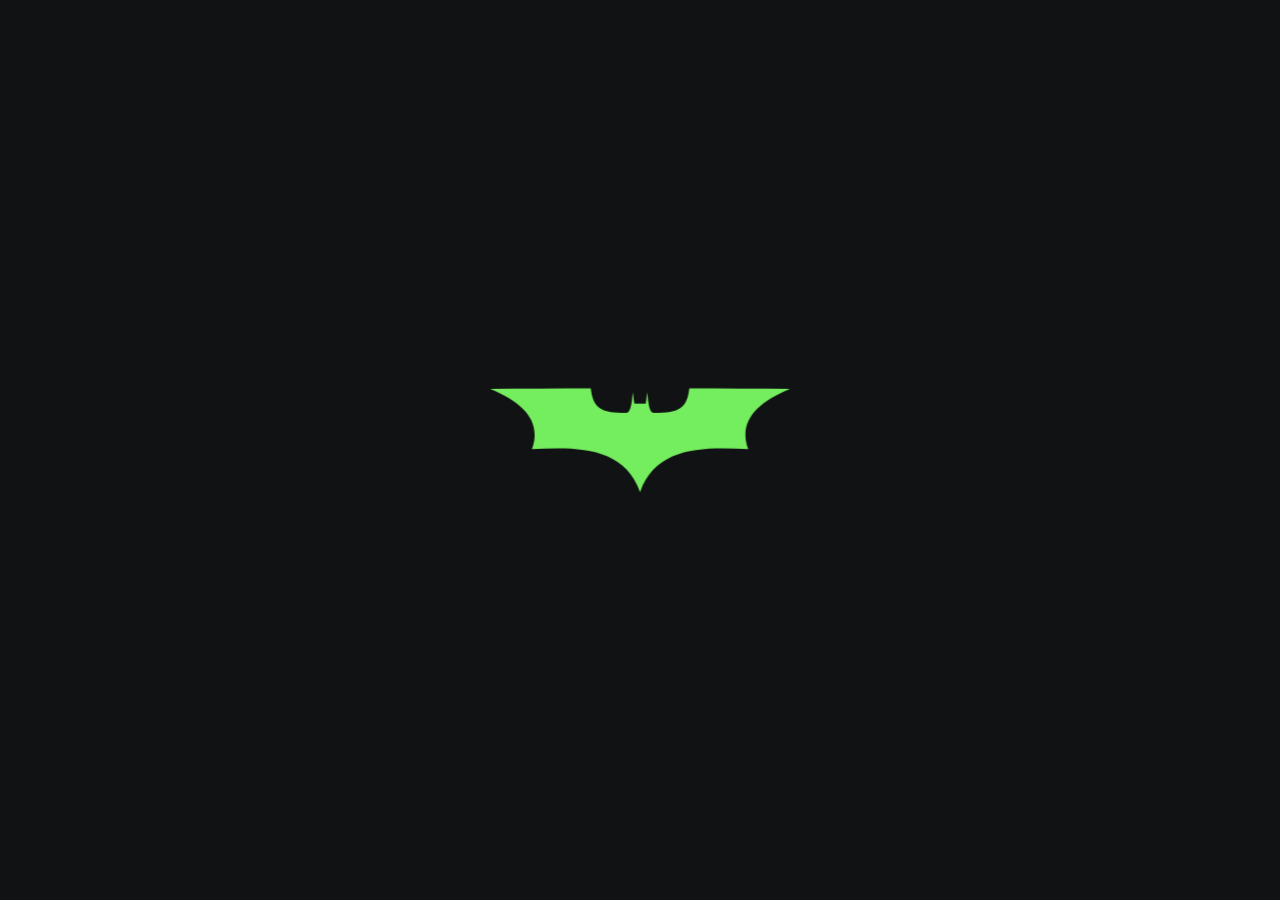
==== index.html @ 6e5eb32a "updated portfolio" ====
<!DOCTYPE html>
<html>
<meta http-equiv="content-type" content="text/html;charset=utf-8" />
<head>
  <meta name="viewport" content="width=device-width, initial-scale=1, maximum-scale=1">
  <meta charset="utf-8" />
  <link rel="icon" type="image/png" href="images/minimal.png">
  <link rel="stylesheet" href="css/index.css">
  <title>Dhrumil</title>
</head>
<body>
  <svg id="clip-paths" width="0" height="0" version="1.1" xmlns="http://www.w3.org/2000/svg" xmlns:xlink="http://www.w3.org/1999/xlink"><g></g></svg>
  <div id="page">
    <header>
      <div id="header-content">
        <div id="header-logo">
          <svg id="logo" width="185" height="77" viewBox="190 30 210 174" xmlns="http://www.w3.org/2000/svg"><path d="M 166,154 C 179,119 154,95.4 114,79.3 155,79.1 197,78.9 239,78.7 242,103 250,109 283,109 289,109 290,93.9 291,83.7 292,88.3 292,92.9 293,97.5 295,97.5 298,97.5 300,97.5 302,97.5 305,97.5 307,97.5 308,92.9 308,88.3 309,83.7 310,93.9 311,109 317,109 350,109 358,103 361,78.7 403,78.9 445,79.1 486,79.3 446,95.4 421,119 434,154 377,151 320,151 300,207 280,151 223,151 166,154 Z" fill="white" fill-rule="evenodd"/></svg>
        </div>
        <h1>Dhrumil Patel</h1>
       <p>Seeking Internship for Fall 2020</p>
        <div id="contact">
          <a href="https://twitter.com/Dhrumilcse" id="twitter"><svg viewBox="0 0 42 36" xmlns="http://www.w3.org/2000/svg"><path d="M40.885 5.917a16.098 16.098 0 0 1-4.7 1.315 8.35 8.35 0 0 0 3.598-4.62 16.18 16.18 0 0 1-5.196 2.026A8.094 8.094 0 0 0 28.614 2c-4.52 0-8.183 3.74-8.183 8.353 0 .655.073 1.293.213 1.904-6.8-.348-12.83-3.674-16.866-8.728a8.447 8.447 0 0 0-1.108 4.2 8.397 8.397 0 0 0 3.64 6.952 8.024 8.024 0 0 1-3.707-1.045v.105c0 4.047 2.82 7.423 6.563 8.19a8.035 8.035 0 0 1-3.695.144c1.042 3.32 4.064 5.734 7.645 5.8A16.206 16.206 0 0 1 1 31.337a22.818 22.818 0 0 0 12.544 3.754c15.05 0 23.282-12.73 23.282-23.768 0-.362-.008-.723-.024-1.08a16.82 16.82 0 0 0 4.083-4.325z"/></svg></a>

          <a href="https://www.linkedin.com/in/dhrumilcse/" id="linkedin"><svg class="svg-icon" viewBox="0 0 33 20"><path d="M19 0h-14c-2.761 0-5 2.239-5 5v14c0 2.761 2.239 5 5 5h14c2.762 0 5-2.239 5-5v-14c0-2.761-2.238-5-5-5zm-11 19h-3v-11h3v11zm-1.5-12.268c-.966 0-1.75-.79-1.75-1.764s.784-1.764 1.75-1.764 1.75.79 1.75 1.764-.783 1.764-1.75 1.764zm13.5 12.268h-3v-5.604c0-3.368-4-3.113-4 0v5.604h-3v-11h3v1.765c1.396-2.586 7-2.777 7 2.476v6.759z"/></svg></a>
			
      <a href="https://medium.com/@dhrumilcse" id="medium"><svg class="svg-icon" viewBox="0 0 33 24"><path d="M2.846 6.887c.03-.295-.083-.586-.303-.784l-2.24-2.7v-.403h6.958l5.378 11.795 4.728-11.795h6.633v.403l-1.916 1.837c-.165.126-.247.333-.213.538v13.498c-.034.204.048.411.213.537l1.871 1.837v.403h-9.412v-.403l1.939-1.882c.19-.19.19-.246.19-.537v-10.91l-5.389 13.688h-.728l-6.275-13.688v9.174c-.052.385.076.774.347 1.052l2.521 3.058v.404h-7.148v-.404l2.521-3.058c.27-.279.39-.67.325-1.052v-10.608z"/></svg></a>

      
      
        </div>
      </div>
    </header>

<!-- CONTENT BLOCK -->

    <div id="content">

      <section id="work">
        <h2>Publication</h2>
        <ul>
          <li><a href="https://doi.org/10.1007/978-981-10-3932-4_10">Recent Research in Wireless Sensor Networks: A trend analysis</a></li>
        </ul>
      </section>

      <section id="openSource">
        <h2>Projects</h2>
        <ul>

          <li><a href="https://github.com/Dhrumilcse/Interactive-Dictionary-in-Python">Interactive Dictionary in Python</a></li>
          <li><a href="https://github.com/Dhrumilcse/Data-Collector-Web-App">Data Collector Web App using PostgreSQL, Flask, and Heroku <a href="https://dataforml.herokuapp.com/">(link)</a></a></li>
          <li>
            <a href="https://github.com/Dhrumilcse/Breast-Cancer-Classifier-ANN">Breast Cancer Classification using ANN 
              <a href="breast-cancer-classifier.pdf">(article)</a> <a href="https://github.com/Dhrumilcse/Breast-Cancer-Classifier-ANN">(ipynb)</a>
          </a></li>
          <li><a href="https://github.com/Dhrumilcse/Web-Scrapper-FIFA.com">Web Scrapper for FIFA.com <a href="https://towardsdatascience.com/web-scraping-5649074f3ead">(article)</a></a></li>
        </ul>
        <a href="https://github.com/Dhrumilcse" class="more">More on GitHub<svg viewBox="0 0 10 16" version="1.1" xmlns="http://www.w3.org/2000/svg" xmlns:xlink="http://www.w3.org/1999/xlink"><path class="arrow" d="M1.01362083,12.9421826 L1,15.6012598 L9.21426767,8.3533766 L1.07301897,1.34639246 L1.05985086,3.91708947 L6.21426767,8.3533766 L1.01362083,12.9421826 Z"></path></svg></a>
      </section>

      <section id="work">
        <h2>Articles</h2>
        <ul>
          <li><a href="https://towardsdatascience.com/your-first-kaggle-competition-submission-64da366e48cb">Predict Who Survived the Titanic Disaster</a></li>
          <li><a href="https://towardsdatascience.com/visualizing-tesla-superchargers-in-france-8c10894ab3c">Visualizing Tesla Superchargers in France using Python and Folium</a></li>
          <li><a href="https://towardsdatascience.com/how-googles-dataset-search-engine-work-928fa5237787">How Google's Dataset Search Engine Works</a></li>
          <li><a href="https://www.digitalvidya.com/blog/genetic-algorithm-tutorial/">Genetic Algoriths: What it is and How they work</a></li>
          <li><a href="https://www.digitalvidya.com/blog/tableau-tutorial-for-beginners/">Tableau for beginners</a></li>

        </ul>
        <a href="https://medium.com/@dhrumilcse" class="more">More on Medium<svg viewBox="0 0 10 16" version="1.1" xmlns="http://www.w3.org/2000/svg" xmlns:xlink="http://www.w3.org/1999/xlink"><path class="arrow" d="M1.01362083,12.9421826 L1,15.6012598 L9.21426767,8.3533766 L1.07301897,1.34639246 L1.05985086,3.91708947 L6.21426767,8.3533766 L1.01362083,12.9421826 Z"></path></svg></a>
      </section>

      <section id="experiments">
        <h2>MOOCs</h2>
        <ul>
          <li>Machine Learning fron Stanford through Coursera (ongoing)</li>
          <li><a href="images/datx.png">Python for Data Science: Microsoft DAT208x</a></li>
          <li><a href="images/bigdata01.jpg">Introduction to Big Data</a></li>
          <li><a href="images/bigdata02.png">Big Data Modeling and Management Systems</a></li>
        </ul>
      </section>

      <section id="credits">
        <ul>
        <li><a href="http://michaelvillar.com">Template Source</a></li>
        </ul>
        </section>

    </div>
  </div>

 <!---------------------------------------------------------------------------------------------------------------------------------------------------------->
  <svg id="page-stripes" class="full-size" width="100%" height="100%" version="1.1" xmlns="http://www.w3.org/2000/svg" xmlns:xlink="http://www.w3.org/1999/xlink"></svg>
  </svg>


	<div id="intro" class="full-size">
    	<div id="logo-container" class="full-size">

      		<svg viewBox="500 0 1400 1240" version="1.1" xmlns="http://www.w3.org/2000/svg" xmlns:xlink="http://www.w3.org/1999/xlin"><path  transform="scale(4 4)" d="M 166,154 C 179,119 154,95.4 114,79.3 155,79.1 197,78.9 239,78.7 242,103 250,109 283,109 289,109 290,93.9 291,83.7 292,88.3 292,92.9 293,97.5 295,97.5 298,97.5 300,97.5 302,97.5 305,97.5 307,97.5 308,92.9 308,88.3 309,83.7 310,93.9 311,109 317,109 350,109 358,103 361,78.7 403,78.9 445,79.1 486,79.3 446,95.4 421,119 434,154 377,151 320,151 300,207 280,151 223,151 166,154 Z" fill="#101214" fill-rule="evenodd"/>
      		</svg>

    	</div>

    		<svg id="stripes" class="full-size" width="100%" height="100%" version="1.1" xmlns="http://www.w3.org/2000/svg" xmlns:xlink="http://www.w3.org/1999/xlink">
    		</svg>
    </div>
    
  <script src="js/dynamics.js"></script>
  <script src="js/tinycolor.js"></script>
  <script src="js/mv.es5.js"></script>
</body>

<!-- Mirrored from www.michaelvillar.com/ by HTTrack Website Copier/3.x [XR&CO'2014], Wed, 15 Nov 2017 10:58:30 GMT -->
</html>
---- css/index.css ----
@import url(http://fonts.googleapis.com/css?family=Source+Sans+Pro|Source+Code+Pro:400,600);

* {
  margin: 0;
  padding: 0;
  font-family: "Source Sans Pro", "HelveticaNeue", "Helvetica Neue", Helvetica, Arial;
  -webkit-user-select: none;
  user-select: none;
}

*:not(a):not(a *) {
  cursor: default;
}

html {
  height: 100%;
}

body {
  background: #101214;
  font-size: 18px;
  -webkit-text-size-adjust: 100%;
  color: #7A7C80;
  min-height: 100%;
}

h1, h2 {
  font-weight: normal;
  font-size: 25px;
  color: white;
}

.full-size {
  position: absolute;
  top: 0;
  left: 0;
  bottom: 0;
  right: 0;
}

#page {
  position: absolute;
  top: 50%;
  left: 0;
  right: 0;
  margin-top: -280px;
  height: 560px;
}

@media only screen and (max-height: 580px),
       only screen and (max-width: 578px) {
  #page {
    top: 14px;
    margin-top: 0;
  }
}

header {
  position: absolute;
  top: 0;
  bottom: 0;
  right: 58%;
  width: 240px;
  display: flex;
  justify-content: center;
  align-items: center;
  flex-direction: column;
}

#header-content {
  text-align: center;
}

#header-logo {
  text-align: center;
}

#header-content #logo {
  margin-bottom: 10px;
}

#header-content p {
  padding-top: 2px;
}

#contact {
  padding-top: 12px;
}

#contact a {
  display: inline-block;
  margin-right: 5px;
}

#contact a,
#contact a svg {
  width: 25px;
  height: 19px;
  cursor: pointer;
}

#contact a svg path {
  fill: #7A7C80;
}
#contact a:hover svg path {
  fill: #adb0b6;
}

#content {
  position: absolute;
  left: 50%;
  width: 50%;
}

section {
  margin-bottom: 30px;
}

section h2 {
  height: 30px;
}

section ul {
  line-height: 22px;
  list-style: none;
  padding-top: 2px;
  padding-bottom: 5px;
}

section ul a {
  color: #7A7C80;
  text-decoration: none;
}
section ul a:hover {
  color: #adb0b6;
}

a.more {
  font-size: 16px;
  text-decoration: none;
}

a.more svg {
  width: 6px;
  height: 10px;
  margin-left: 7px;
}

a.more {
  color: #B0B1B3;
}
a.more .arrow {
  fill: #B0B1B3;
}
a.more:hover {
  color: #adb0b6;
}
a.more:hover .arrow {
  fill: #adb0b6;
}

#page-stripes {
  pointer-events: none;
}

@media only screen and (max-width: 578px) {
  header {
    position: static;
    top: 10px;
    padding-bottom: 16px;
    margin: 40px 24px 16px;
    width: auto;
  }
  #header-content #logo {
    top: -33px;
  }

  #header-content h1, #header-content p {
    left: 24px;
    margin-left: 0;
  }
  #contact {
    left: 252px;
    margin-left: 0;
  }
  #content {
    position: absolute;
    left: 24px;
    right: 24px;
    margin-left: 0;
    width: auto;
  }
  section,
  section#openSource,
  section#work {
    width: 100%;
    float: left;
    clear: both;
  }
}

#intro {
  background: #101214;
  pointer-events: none;
}

#logo-container {
  transform-origin: 50% 50%;
  transform: scale(0.5);
  display: flex;
  align-items: center;
  justify-content: center;
  visibility: hidden;
}

#logo-container > svg {
  width: 70vw;
  height: 70vh;
  max-width: 640px;
  max-height: 536px;
}
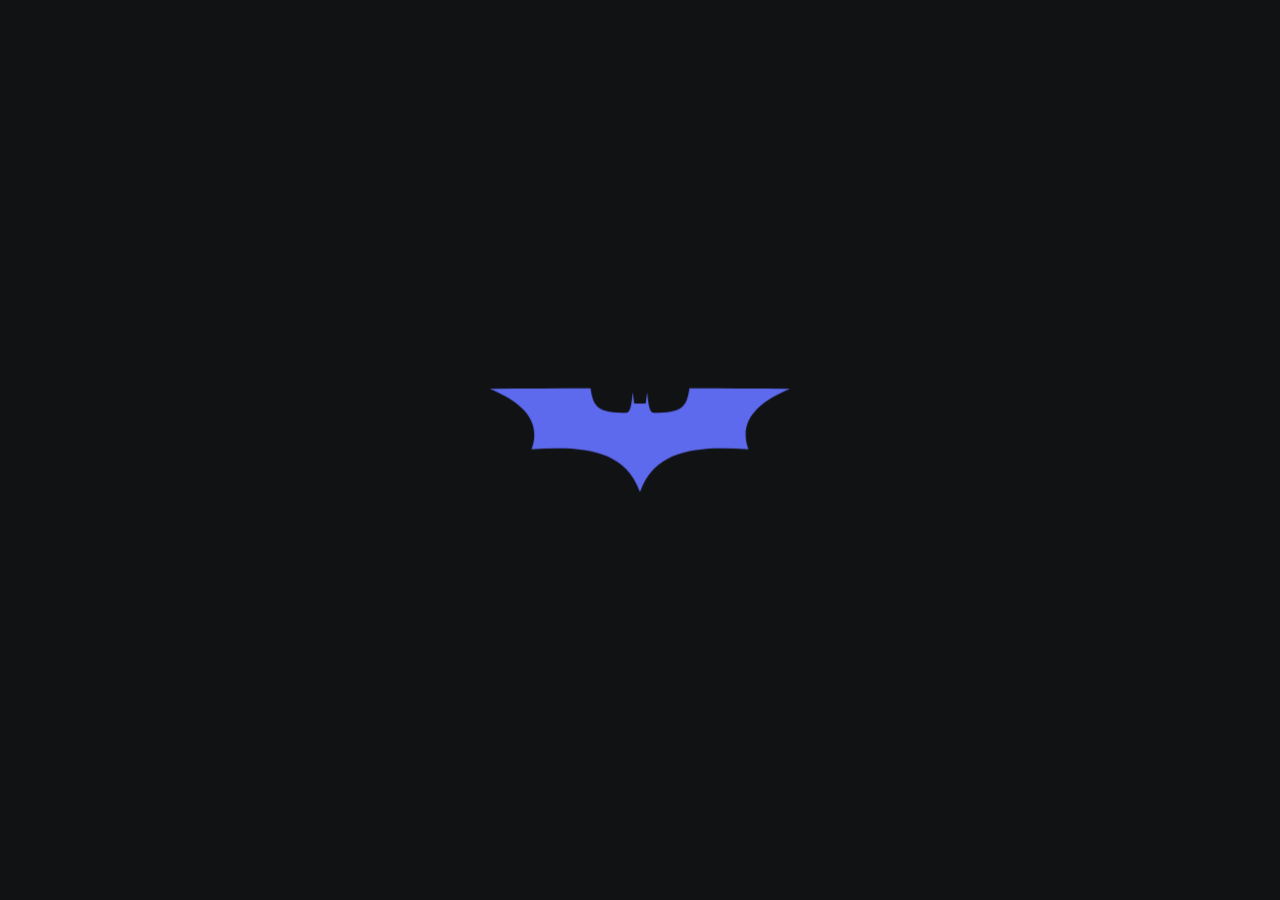
==== commit 29920ef8: "updated portfolio" ====
--- a/index.html
+++ b/index.html
@@ -17,7 +17,7 @@
           <svg id="logo" width="185" height="77" viewBox="190 30 210 174" xmlns="http://www.w3.org/2000/svg"><path d="M 166,154 C 179,119 154,95.4 114,79.3 155,79.1 197,78.9 239,78.7 242,103 250,109 283,109 289,109 290,93.9 291,83.7 292,88.3 292,92.9 293,97.5 295,97.5 298,97.5 300,97.5 302,97.5 305,97.5 307,97.5 308,92.9 308,88.3 309,83.7 310,93.9 311,109 317,109 350,109 358,103 361,78.7 403,78.9 445,79.1 486,79.3 446,95.4 421,119 434,154 377,151 320,151 300,207 280,151 223,151 166,154 Z" fill="white" fill-rule="evenodd"/></svg>
         </div>
         <h1>Dhrumil Patel</h1>
-       <p>Seeking Internship for Fall 2020</p>
+        <h4>Seeking Internship for Fall 2020</h4>
         <div id="contact">
           <a href="https://twitter.com/Dhrumilcse" id="twitter"><svg viewBox="0 0 42 36" xmlns="http://www.w3.org/2000/svg"><path d="M40.885 5.917a16.098 16.098 0 0 1-4.7 1.315 8.35 8.35 0 0 0 3.598-4.62 16.18 16.18 0 0 1-5.196 2.026A8.094 8.094 0 0 0 28.614 2c-4.52 0-8.183 3.74-8.183 8.353 0 .655.073 1.293.213 1.904-6.8-.348-12.83-3.674-16.866-8.728a8.447 8.447 0 0 0-1.108 4.2 8.397 8.397 0 0 0 3.64 6.952 8.024 8.024 0 0 1-3.707-1.045v.105c0 4.047 2.82 7.423 6.563 8.19a8.035 8.035 0 0 1-3.695.144c1.042 3.32 4.064 5.734 7.645 5.8A16.206 16.206 0 0 1 1 31.337a22.818 22.818 0 0 0 12.544 3.754c15.05 0 23.282-12.73 23.282-23.768 0-.362-.008-.723-.024-1.08a16.82 16.82 0 0 0 4.083-4.325z"/></svg></a>
 
@@ -82,7 +82,8 @@
 
       <section id="credits">
         <ul>
-        <li><a href="http://michaelvillar.com">Template Source</a></li>
+          <h5><li><a href="http://michaelvillar.com">Template Source</a></li></h5>
+        
         </ul>
         </section>
 
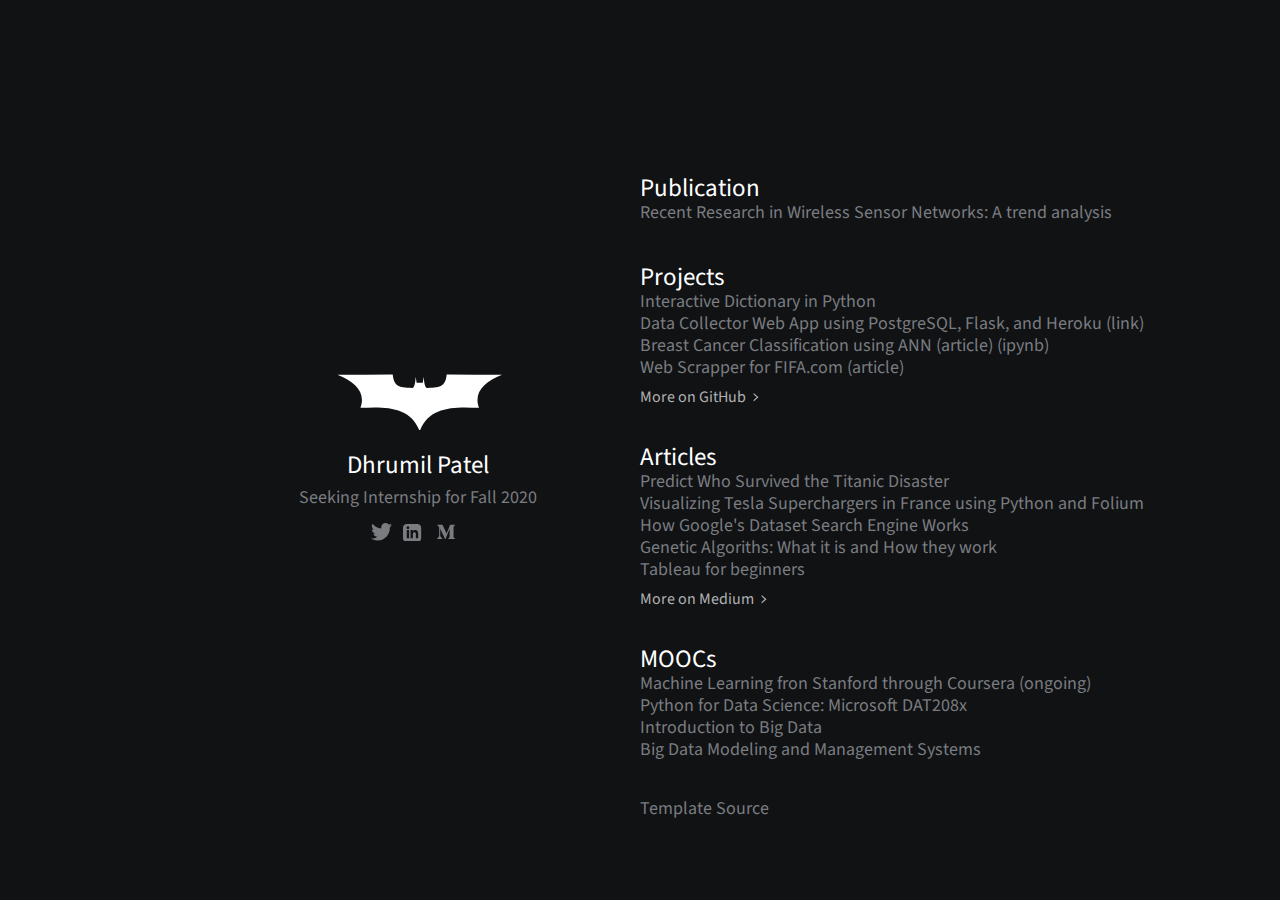
==== commit a856fb3f: "updated portfolio" ====
--- a/index.html
+++ b/index.html
@@ -17,7 +17,7 @@
           <svg id="logo" width="185" height="77" viewBox="190 30 210 174" xmlns="http://www.w3.org/2000/svg"><path d="M 166,154 C 179,119 154,95.4 114,79.3 155,79.1 197,78.9 239,78.7 242,103 250,109 283,109 289,109 290,93.9 291,83.7 292,88.3 292,92.9 293,97.5 295,97.5 298,97.5 300,97.5 302,97.5 305,97.5 307,97.5 308,92.9 308,88.3 309,83.7 310,93.9 311,109 317,109 350,109 358,103 361,78.7 403,78.9 445,79.1 486,79.3 446,95.4 421,119 434,154 377,151 320,151 300,207 280,151 223,151 166,154 Z" fill="white" fill-rule="evenodd"/></svg>
         </div>
         <h1>Dhrumil Patel</h1>
-        <h4>Seeking Internship for Fall 2020</h4>
+        <p>Seeking Internship for Fall 2020</p>
         <div id="contact">
           <a href="https://twitter.com/Dhrumilcse" id="twitter"><svg viewBox="0 0 42 36" xmlns="http://www.w3.org/2000/svg"><path d="M40.885 5.917a16.098 16.098 0 0 1-4.7 1.315 8.35 8.35 0 0 0 3.598-4.62 16.18 16.18 0 0 1-5.196 2.026A8.094 8.094 0 0 0 28.614 2c-4.52 0-8.183 3.74-8.183 8.353 0 .655.073 1.293.213 1.904-6.8-.348-12.83-3.674-16.866-8.728a8.447 8.447 0 0 0-1.108 4.2 8.397 8.397 0 0 0 3.64 6.952 8.024 8.024 0 0 1-3.707-1.045v.105c0 4.047 2.82 7.423 6.563 8.19a8.035 8.035 0 0 1-3.695.144c1.042 3.32 4.064 5.734 7.645 5.8A16.206 16.206 0 0 1 1 31.337a22.818 22.818 0 0 0 12.544 3.754c15.05 0 23.282-12.73 23.282-23.768 0-.362-.008-.723-.024-1.08a16.82 16.82 0 0 0 4.083-4.325z"/></svg></a>
 
@@ -82,7 +82,7 @@
 
       <section id="credits">
         <ul>
-          <h5><li><a href="http://michaelvillar.com">Template Source</a></li></h5>
+          <li><a href="http://michaelvillar.com">Template Source</a></li>
         
         </ul>
         </section>
@@ -90,7 +90,7 @@
     </div>
   </div>
 
- <!---------------------------------------------------------------------------------------------------------------------------------------------------------->
+ <!----------------------------------------------------------------------------------------------------------------------------------------------------
   <svg id="page-stripes" class="full-size" width="100%" height="100%" version="1.1" xmlns="http://www.w3.org/2000/svg" xmlns:xlink="http://www.w3.org/1999/xlink"></svg>
   </svg>
 
@@ -106,7 +106,7 @@
     		<svg id="stripes" class="full-size" width="100%" height="100%" version="1.1" xmlns="http://www.w3.org/2000/svg" xmlns:xlink="http://www.w3.org/1999/xlink">
     		</svg>
     </div>
-    
+  -->
   <script src="js/dynamics.js"></script>
   <script src="js/tinycolor.js"></script>
   <script src="js/mv.es5.js"></script>
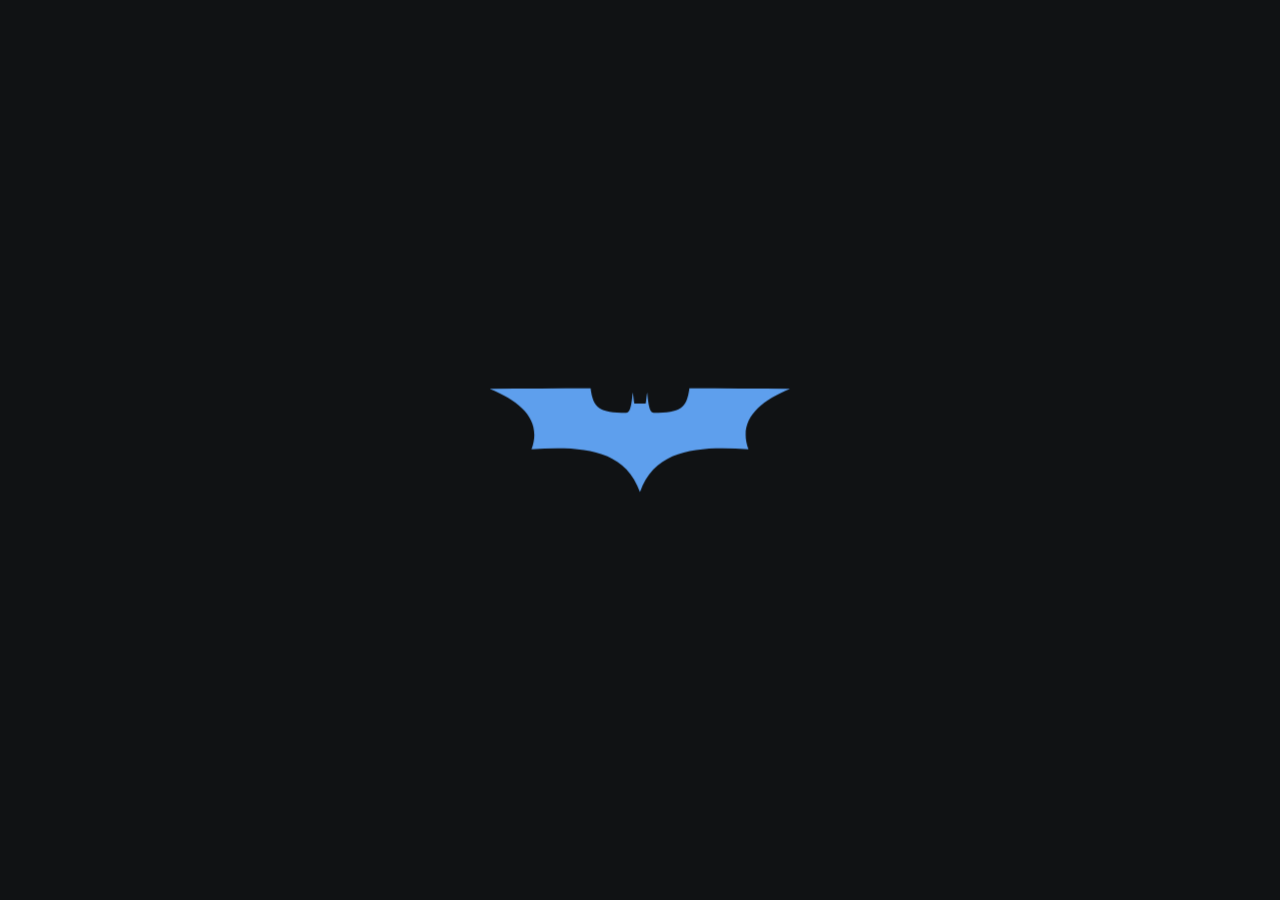
==== commit bc75c733: "updated portfolio" ====
--- a/index.html
+++ b/index.html
@@ -90,7 +90,7 @@
     </div>
   </div>
 
- <!----------------------------------------------------------------------------------------------------------------------------------------------------
+ <!---------------------------------------------------------------------------------------------------------------------------------------------------->
   <svg id="page-stripes" class="full-size" width="100%" height="100%" version="1.1" xmlns="http://www.w3.org/2000/svg" xmlns:xlink="http://www.w3.org/1999/xlink"></svg>
   </svg>
 
@@ -106,7 +106,7 @@
     		<svg id="stripes" class="full-size" width="100%" height="100%" version="1.1" xmlns="http://www.w3.org/2000/svg" xmlns:xlink="http://www.w3.org/1999/xlink">
     		</svg>
     </div>
-  -->
+  
   <script src="js/dynamics.js"></script>
   <script src="js/tinycolor.js"></script>
   <script src="js/mv.es5.js"></script>
--- a/css/index.css
+++ b/css/index.css
@@ -1,4 +1,4 @@
-@import url(http://fonts.googleapis.com/css?family=Source+Sans+Pro|Source+Code+Pro:400,600);
+@import url(http://fonts.googleapis.com/css?family=Source+Sans+Pro|Source+Code+Pro:400);
 
 * {
   margin: 0;
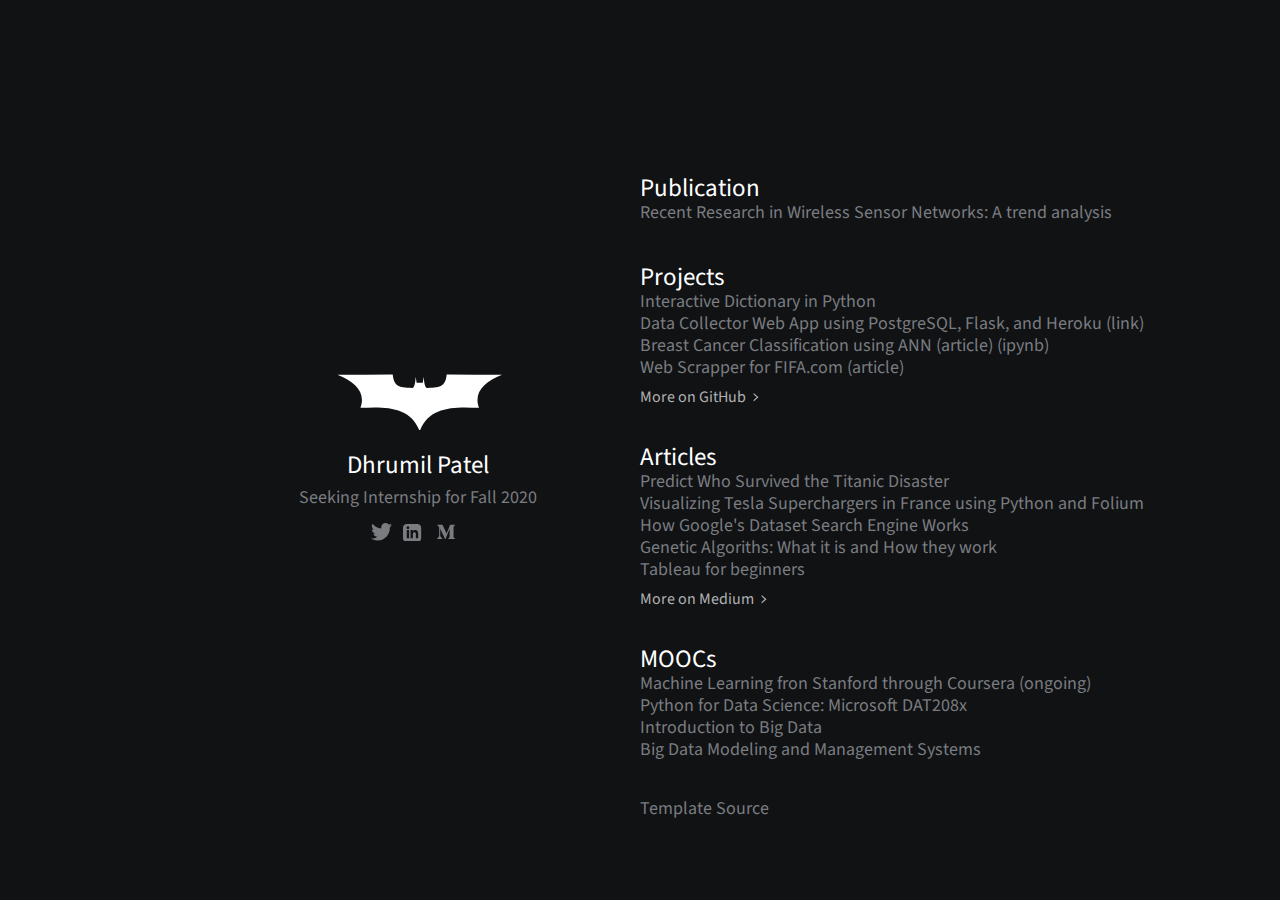
==== commit 5e7543ad: "updated portfolio" ====
--- a/index.html
+++ b/index.html
@@ -90,7 +90,7 @@
     </div>
   </div>
 
- <!---------------------------------------------------------------------------------------------------------------------------------------------------->
+ <!---------------------------------------------------------------------------------------------
   <svg id="page-stripes" class="full-size" width="100%" height="100%" version="1.1" xmlns="http://www.w3.org/2000/svg" xmlns:xlink="http://www.w3.org/1999/xlink"></svg>
   </svg>
 
@@ -106,7 +106,7 @@
     		<svg id="stripes" class="full-size" width="100%" height="100%" version="1.1" xmlns="http://www.w3.org/2000/svg" xmlns:xlink="http://www.w3.org/1999/xlink">
     		</svg>
     </div>
-  
+  -->
   <script src="js/dynamics.js"></script>
   <script src="js/tinycolor.js"></script>
   <script src="js/mv.es5.js"></script>
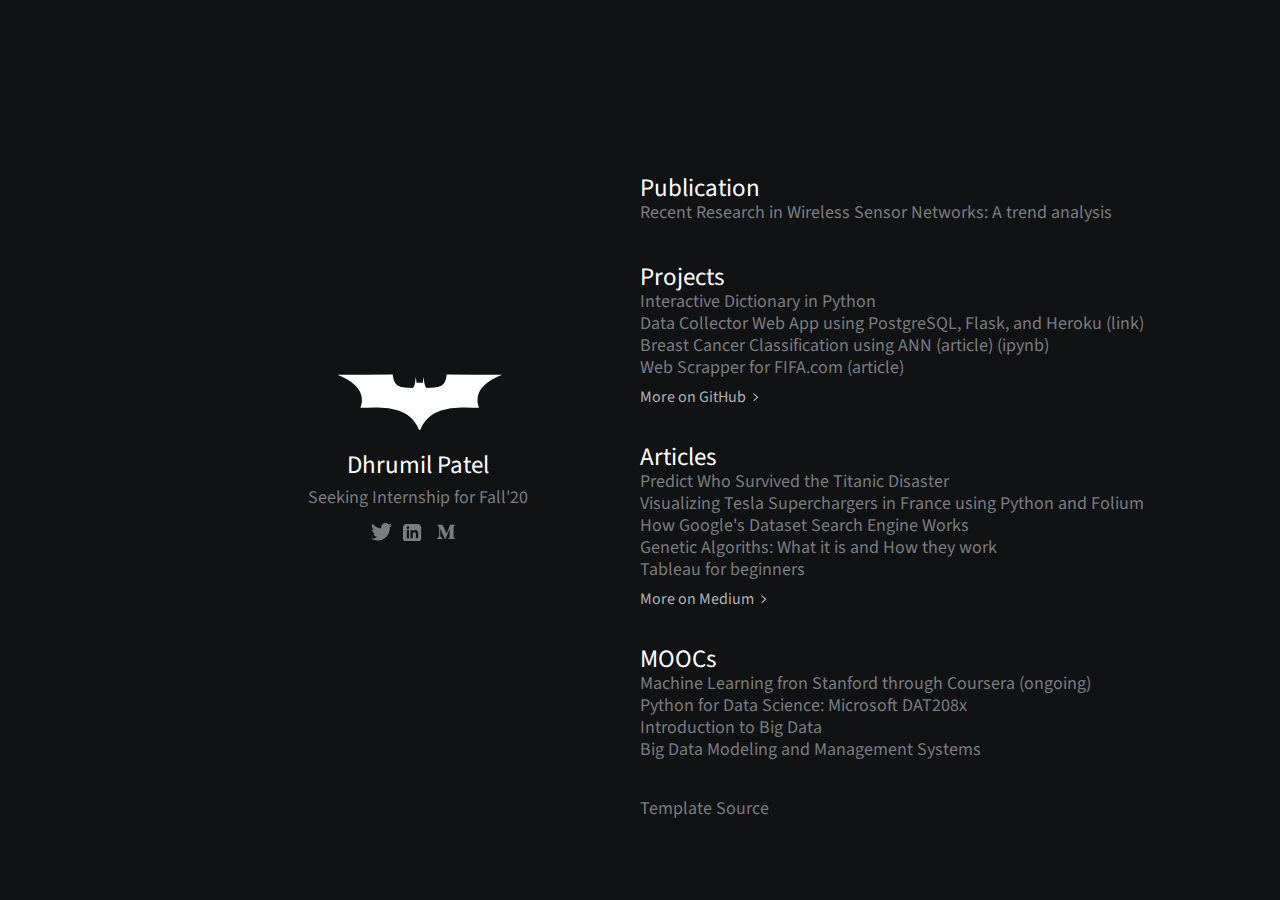
==== commit d285c53d: "updated portfolio" ====
--- a/index.html
+++ b/index.html
@@ -17,7 +17,7 @@
           <svg id="logo" width="185" height="77" viewBox="190 30 210 174" xmlns="http://www.w3.org/2000/svg"><path d="M 166,154 C 179,119 154,95.4 114,79.3 155,79.1 197,78.9 239,78.7 242,103 250,109 283,109 289,109 290,93.9 291,83.7 292,88.3 292,92.9 293,97.5 295,97.5 298,97.5 300,97.5 302,97.5 305,97.5 307,97.5 308,92.9 308,88.3 309,83.7 310,93.9 311,109 317,109 350,109 358,103 361,78.7 403,78.9 445,79.1 486,79.3 446,95.4 421,119 434,154 377,151 320,151 300,207 280,151 223,151 166,154 Z" fill="white" fill-rule="evenodd"/></svg>
         </div>
         <h1>Dhrumil Patel</h1>
-        <p>Seeking Internship for Fall 2020</p>
+        <p>Seeking Internship for Fall'20</p>
         <div id="contact">
           <a href="https://twitter.com/Dhrumilcse" id="twitter"><svg viewBox="0 0 42 36" xmlns="http://www.w3.org/2000/svg"><path d="M40.885 5.917a16.098 16.098 0 0 1-4.7 1.315 8.35 8.35 0 0 0 3.598-4.62 16.18 16.18 0 0 1-5.196 2.026A8.094 8.094 0 0 0 28.614 2c-4.52 0-8.183 3.74-8.183 8.353 0 .655.073 1.293.213 1.904-6.8-.348-12.83-3.674-16.866-8.728a8.447 8.447 0 0 0-1.108 4.2 8.397 8.397 0 0 0 3.64 6.952 8.024 8.024 0 0 1-3.707-1.045v.105c0 4.047 2.82 7.423 6.563 8.19a8.035 8.035 0 0 1-3.695.144c1.042 3.32 4.064 5.734 7.645 5.8A16.206 16.206 0 0 1 1 31.337a22.818 22.818 0 0 0 12.544 3.754c15.05 0 23.282-12.73 23.282-23.768 0-.362-.008-.723-.024-1.08a16.82 16.82 0 0 0 4.083-4.325z"/></svg></a>
 
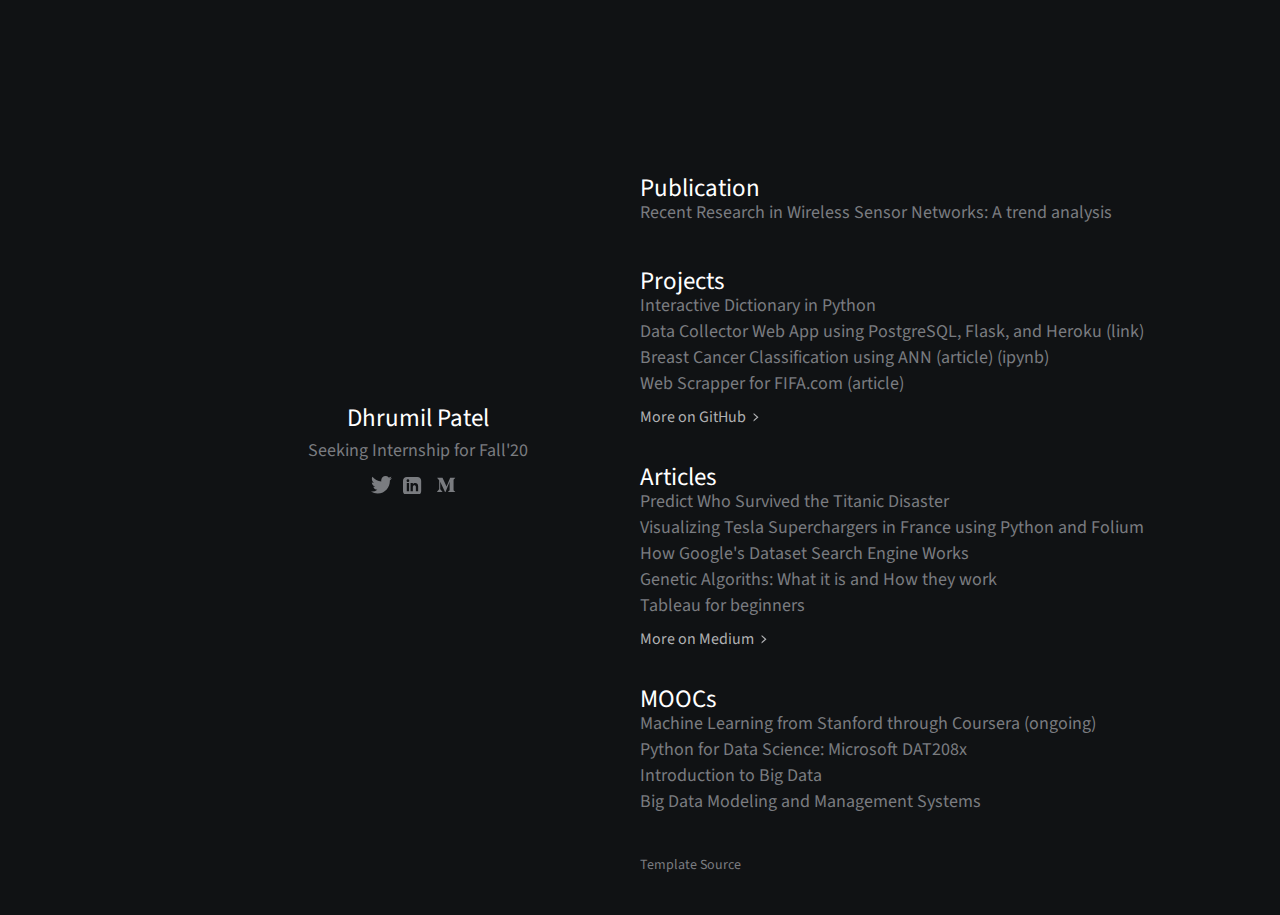
==== commit 20e73d47: "updated css" ====
--- a/index.html
+++ b/index.html
@@ -14,7 +14,7 @@
     <header>
       <div id="header-content">
         <div id="header-logo">
-          <svg id="logo" width="185" height="77" viewBox="190 30 210 174" xmlns="http://www.w3.org/2000/svg"><path d="M 166,154 C 179,119 154,95.4 114,79.3 155,79.1 197,78.9 239,78.7 242,103 250,109 283,109 289,109 290,93.9 291,83.7 292,88.3 292,92.9 293,97.5 295,97.5 298,97.5 300,97.5 302,97.5 305,97.5 307,97.5 308,92.9 308,88.3 309,83.7 310,93.9 311,109 317,109 350,109 358,103 361,78.7 403,78.9 445,79.1 486,79.3 446,95.4 421,119 434,154 377,151 320,151 300,207 280,151 223,151 166,154 Z" fill="white" fill-rule="evenodd"/></svg>
+          <!--<svg id="logo" width="185" height="77" viewBox="190 30 210 174" xmlns="http://www.w3.org/2000/svg"><path d="M 166,154 C 179,119 154,95.4 114,79.3 155,79.1 197,78.9 239,78.7 242,103 250,109 283,109 289,109 290,93.9 291,83.7 292,88.3 292,92.9 293,97.5 295,97.5 298,97.5 300,97.5 302,97.5 305,97.5 307,97.5 308,92.9 308,88.3 309,83.7 310,93.9 311,109 317,109 350,109 358,103 361,78.7 403,78.9 445,79.1 486,79.3 446,95.4 421,119 434,154 377,151 320,151 300,207 280,151 223,151 166,154 Z" fill="white" fill-rule="evenodd"/></svg>-->
         </div>
         <h1>Dhrumil Patel</h1>
         <p>Seeking Internship for Fall'20</p>
@@ -73,7 +73,7 @@
       <section id="experiments">
         <h2>MOOCs</h2>
         <ul>
-          <li>Machine Learning fron Stanford through Coursera (ongoing)</li>
+          <li>Machine Learning from Stanford through Coursera (ongoing)</li>
           <li><a href="images/datx.png">Python for Data Science: Microsoft DAT208x</a></li>
           <li><a href="images/bigdata01.jpg">Introduction to Big Data</a></li>
           <li><a href="images/bigdata02.png">Big Data Modeling and Management Systems</a></li>
@@ -82,7 +82,7 @@
 
       <section id="credits">
         <ul>
-          <li><a href="http://michaelvillar.com">Template Source</a></li>
+         <li><a href="http://michaelvillar.com">Template Source</a></li></ul>
         
         </ul>
         </section>
--- a/css/index.css
+++ b/css/index.css
@@ -120,11 +120,18 @@
   height: 30px;
 }
 
+section h4 {
+  text-emphasis: none;
+}
 section ul {
   line-height: 22px;
   list-style: none;
   padding-top: 2px;
   padding-bottom: 5px;
+}
+
+section ul li {
+    margin-bottom: 4px;
 }
 
 section ul a {
@@ -219,3 +226,7 @@
   max-width: 640px;
   max-height: 536px;
 }
+
+#credits ul li{
+  font-size: 14px;
+}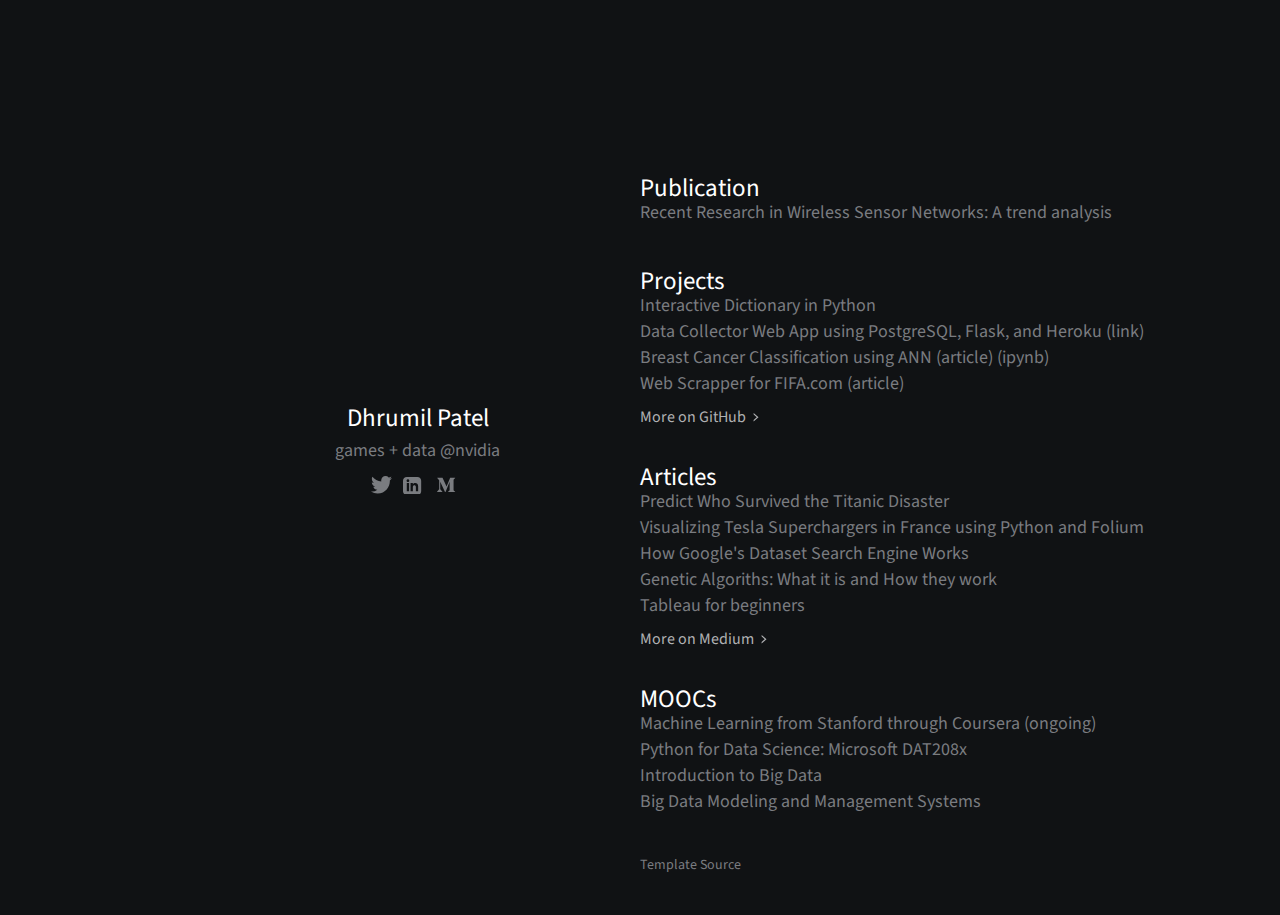
==== commit d4a6d02a: "Updated position" ====
--- a/index.html
+++ b/index.html
@@ -17,7 +17,7 @@
           <!--<svg id="logo" width="185" height="77" viewBox="190 30 210 174" xmlns="http://www.w3.org/2000/svg"><path d="M 166,154 C 179,119 154,95.4 114,79.3 155,79.1 197,78.9 239,78.7 242,103 250,109 283,109 289,109 290,93.9 291,83.7 292,88.3 292,92.9 293,97.5 295,97.5 298,97.5 300,97.5 302,97.5 305,97.5 307,97.5 308,92.9 308,88.3 309,83.7 310,93.9 311,109 317,109 350,109 358,103 361,78.7 403,78.9 445,79.1 486,79.3 446,95.4 421,119 434,154 377,151 320,151 300,207 280,151 223,151 166,154 Z" fill="white" fill-rule="evenodd"/></svg>-->
         </div>
         <h1>Dhrumil Patel</h1>
-        <p>Seeking Internship for Fall'20</p>
+        <p>games + data @nvidia</p>
         <div id="contact">
           <a href="https://twitter.com/Dhrumilcse" id="twitter"><svg viewBox="0 0 42 36" xmlns="http://www.w3.org/2000/svg"><path d="M40.885 5.917a16.098 16.098 0 0 1-4.7 1.315 8.35 8.35 0 0 0 3.598-4.62 16.18 16.18 0 0 1-5.196 2.026A8.094 8.094 0 0 0 28.614 2c-4.52 0-8.183 3.74-8.183 8.353 0 .655.073 1.293.213 1.904-6.8-.348-12.83-3.674-16.866-8.728a8.447 8.447 0 0 0-1.108 4.2 8.397 8.397 0 0 0 3.64 6.952 8.024 8.024 0 0 1-3.707-1.045v.105c0 4.047 2.82 7.423 6.563 8.19a8.035 8.035 0 0 1-3.695.144c1.042 3.32 4.064 5.734 7.645 5.8A16.206 16.206 0 0 1 1 31.337a22.818 22.818 0 0 0 12.544 3.754c15.05 0 23.282-12.73 23.282-23.768 0-.362-.008-.723-.024-1.08a16.82 16.82 0 0 0 4.083-4.325z"/></svg></a>
 
